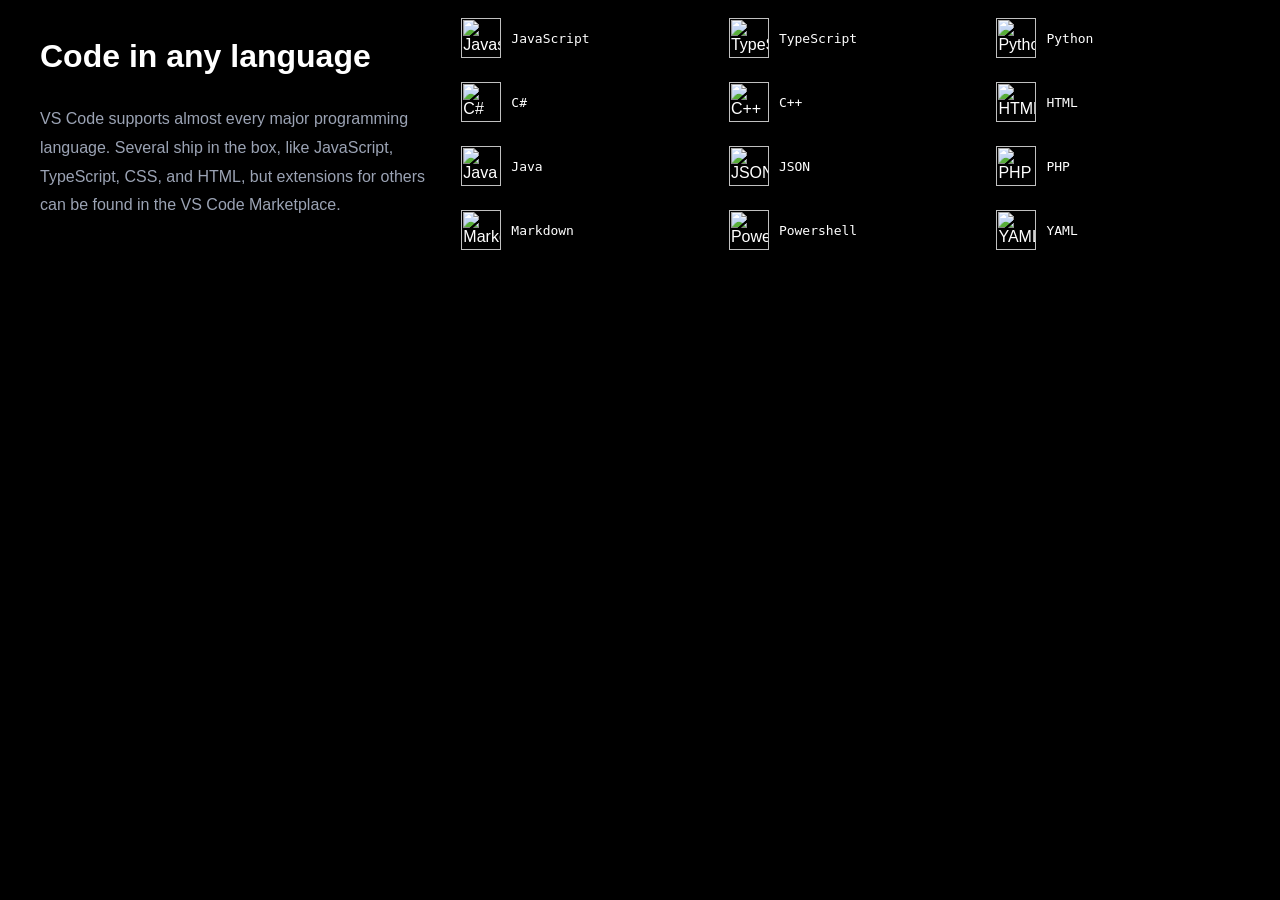
==== Week-01/assignment-1/problems/5-vscode-bottombar/index.html @ 9d2c2e26 "Completed vscode bottombar Assignment" ====
<head>
    <meta charset="UTF-8">
    <meta name="viewport" content="width=device-width, initial-scale=1.0">
    <title>Visual Studio Code Landing Page</title>
    <style>
        body {
            font-family: Arial, sans-serif;
            background-color: black;
        }
        h2  {
           font-size: 32px; 
           margin-top: 30px;
           margin-bottom: 30px;
        }

        p {
            line-height: 1.8;
            color: #9ba3b4;
        }

        .container {
            background-color: black;
            max-width: 1200px;
            margin: 0 auto;
            color: white;
        }

        .languagePanel {
            display: grid;
            grid-template-columns: repeat(3, 1fr);
            gap: 24px;
            margin-top: 10px;
        }

        .languagePanel img {
            height: 40px;
            width: auto;
        }

        .container {
            display: grid;
            grid-template-columns: 1fr 2fr;
            column-gap: 2rem;
        }

        .flex {
            display: flex;
            align-items: center;
            gap: 10px;
        }

        .verticalCenter {
            display: flex;
            justify-content: center;
            align-items: center;
            height: 100%;
        }
        
    </style>
</head>
<body>
    <div class="container">
        <div>
            <h2>Code in any language</h2>
            <p>
                VS Code supports almost every major programming language. Several ship in the box, like JavaScript,
                TypeScript, CSS, and HTML, but extensions for others can be found in the VS Code Marketplace.
            </p>
        </div>
        <div class="languagePanel">
            <div class="flex">
                <img src="https://code.visualstudio.com/assets/home/language-js.png" alt="Javascript">
                <code class="verticalCenter">JavaScript</code>
            </div>
            <div class="flex">
                <img src="https://code.visualstudio.com/assets/home/language-ts.png" alt="TypeScript">
                <code class="verticalCenter">TypeScript</code>
            </div>
            <div class="flex">
                <img src="https://code.visualstudio.com/assets/home/language-python.png" alt="Python">
                <code class="verticalCenter">Python</code>
            </div>
            <div class="flex">
                <img src="https://code.visualstudio.com/assets/home/language-cs.png" alt="C#">
                <code class="verticalCenter">C#</code>
            </div>
            <div class="flex">
                <img src="https://code.visualstudio.com/assets/home/language-cpp.png" alt="C++">
                <code class="verticalCenter">C++</code>
            </div>
            <div class="flex">
                <img src="https://code.visualstudio.com/assets/home/language-html.png" alt="HTML">
                <code class="verticalCenter">HTML</code>
            </div>
            <div class="flex">
                <img src="https://code.visualstudio.com/assets/home/language-java.png" alt="Java">
                <code class="verticalCenter">Java</code>
            </div>
            <div class="flex"> 
                <img src="https://code.visualstudio.com/assets/home/language-json.png" alt="JSON">
                <code class="verticalCenter">JSON</code>
            </div>
            <div class="flex">
                <img src="https://code.visualstudio.com/assets/home/language-php.png" alt="PHP">
                <code class="verticalCenter">PHP</code>
            </div>
            <div class="flex">
                <img src="https://code.visualstudio.com/assets/home/language-markdown.png" alt="Markdown">
                <code class="verticalCenter">Markdown</code>
            </div>
            <div class="flex">
                <img src="https://code.visualstudio.com/assets/home/language-powershell.png" alt="Powershell">
                <code class="verticalCenter">Powershell</code>
            </div>
            <div class="flex">
                <img src="https://code.visualstudio.com/assets/home/language-yaml.png" alt="YAML">
                <code class="verticalCenter">YAML</code>
            </div>
        </div>
    </div>
</body>
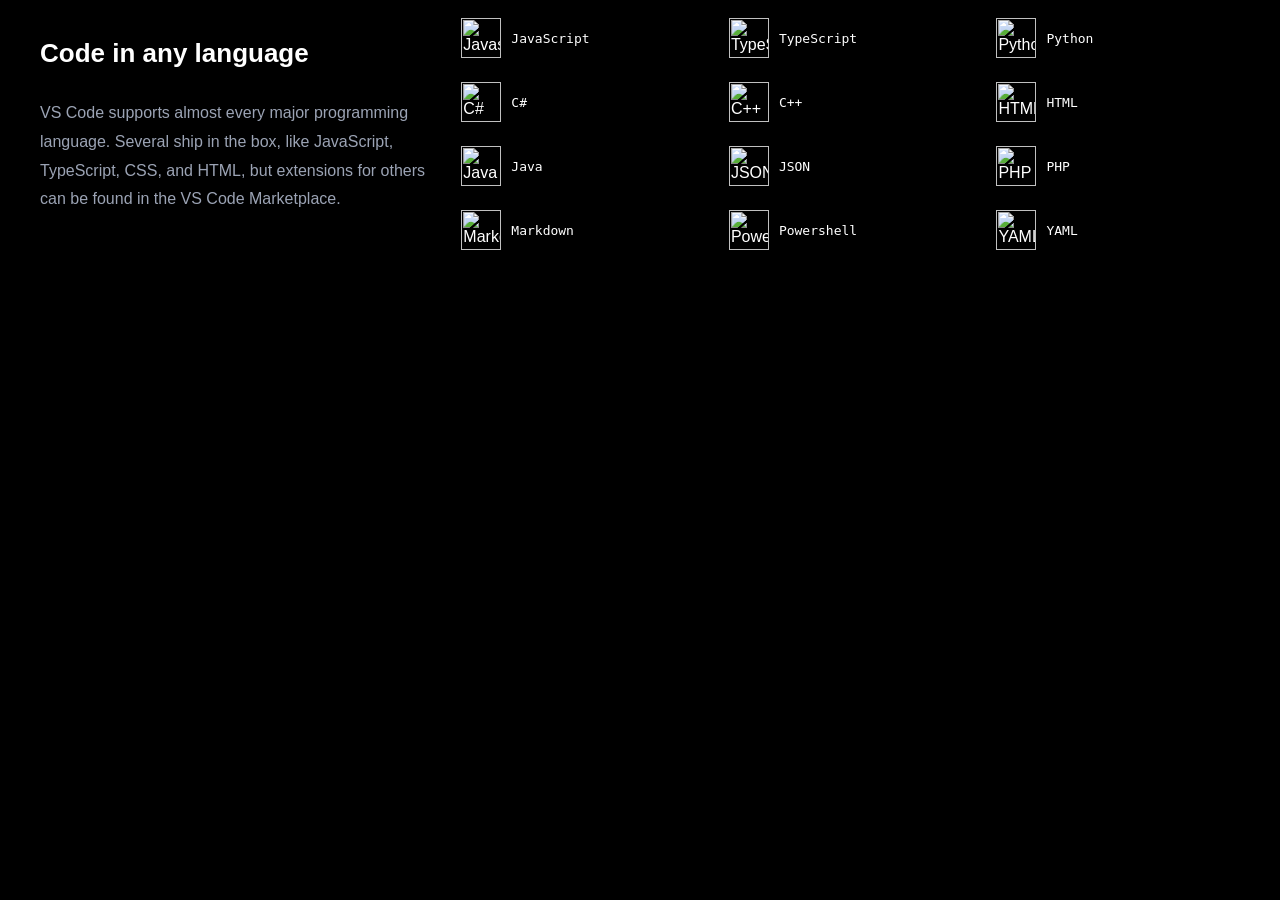
==== commit 0b36fd41: "Completed vscode bottombar assignment" ====
--- a/Week-01/assignment-1/problems/5-vscode-bottombar/index.html
+++ b/Week-01/assignment-1/problems/5-vscode-bottombar/index.html
@@ -8,7 +8,7 @@
             background-color: black;
         }
         h2  {
-           font-size: 32px; 
+           font-size: 26px; 
            margin-top: 30px;
            margin-bottom: 30px;
         }
